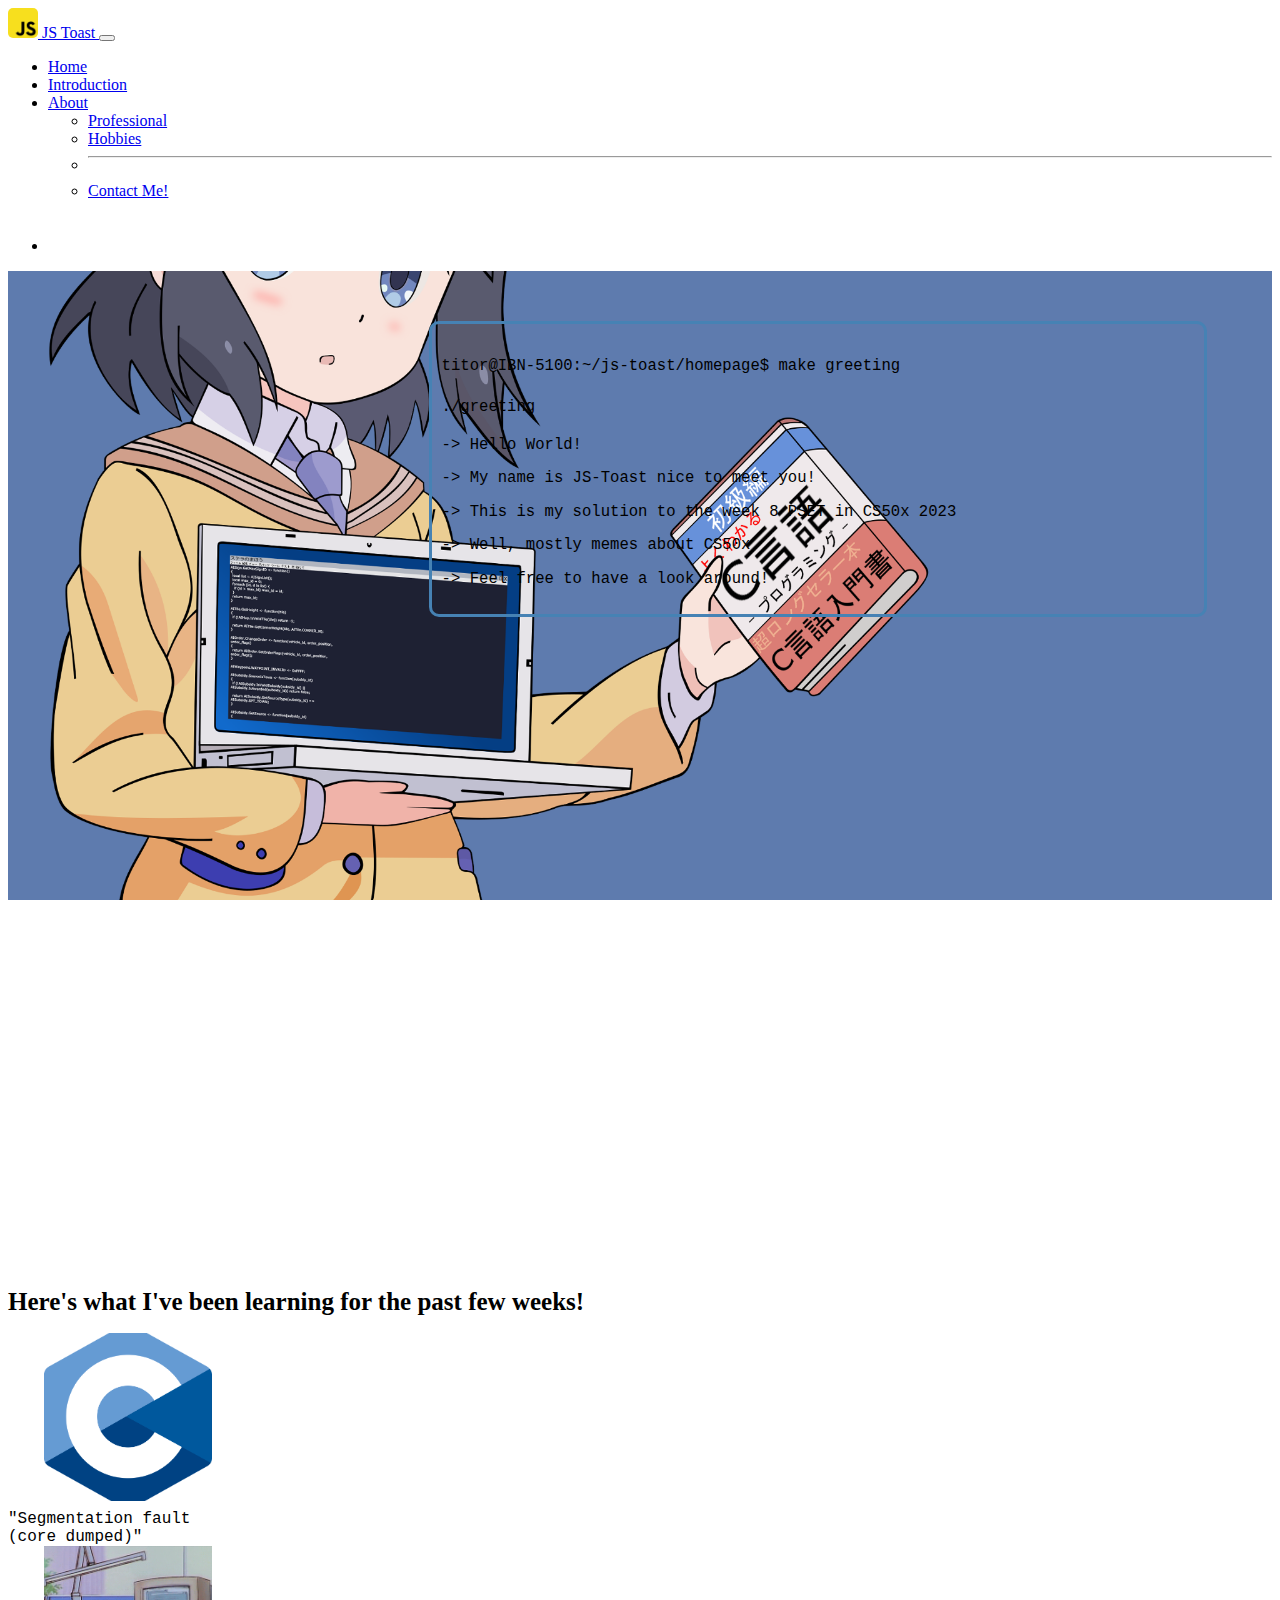
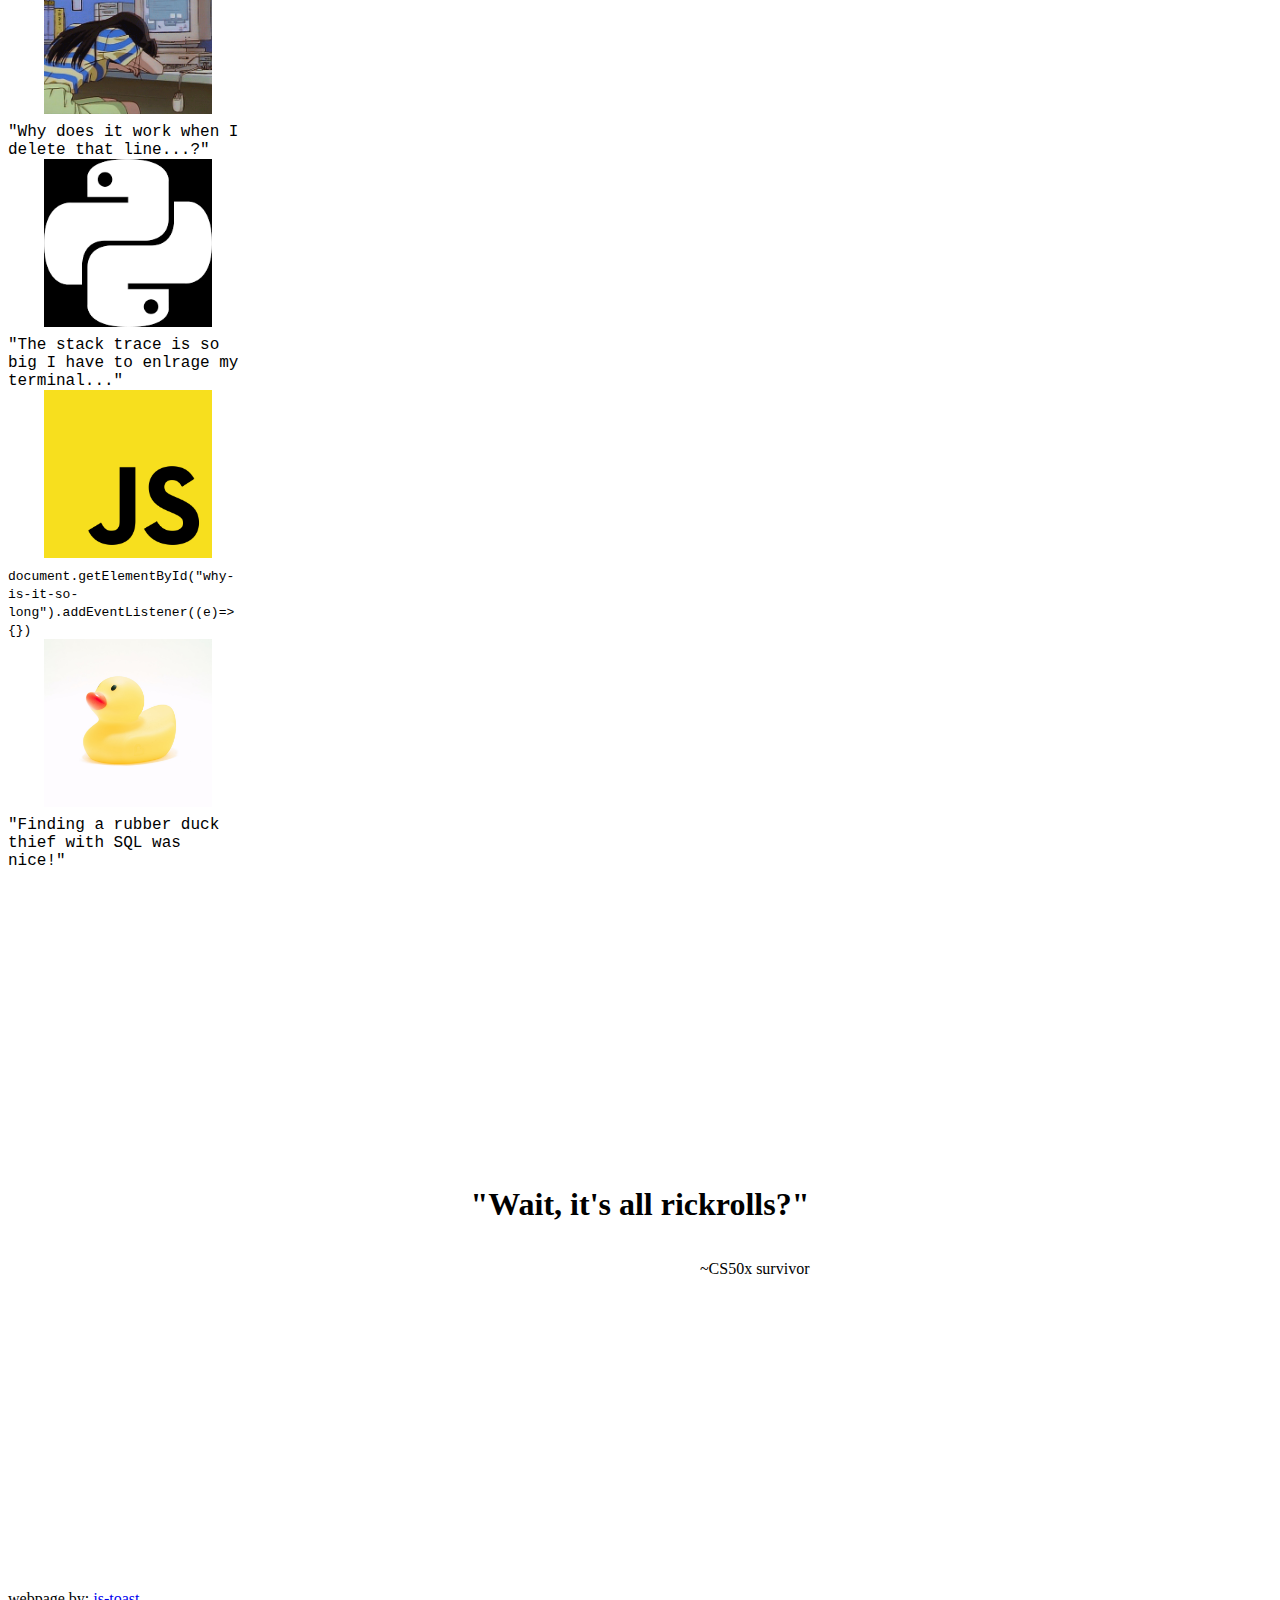
==== index.html @ 6dd67945 "initial commit- made the landing page the rest remains" ====
<!DOCTYPE html>

<html lang="en">
  <head>
    <meta content="width=device-width, initial-scale=1" name="viewport" />
    <link
      href="https://cdn.jsdelivr.net/npm/bootstrap@5.2.3/dist/css/bootstrap.min.css"
      rel="stylesheet"
      integrity="sha384-rbsA2VBKQhggwzxH7pPCaAqO46MgnOM80zW1RWuH61DGLwZJEdK2Kadq2F9CUG65"
      crossorigin="anonymous"
    />
    <script
      src="https://cdn.jsdelivr.net/npm/bootstrap@5.2.3/dist/js/bootstrap.bundle.min.js"
      integrity="sha384-kenU1KFdBIe4zVF0s0G1M5b4hcpxyD9F7jL+jjXkk+Q2h455rYXK/7HAuoJl+0I4"
      crossorigin="anonymous"
    ></script>
    <link href="styles.css" rel="stylesheet" />
    <title>JS-Toast</title>
  </head>

  <body>
    <nav class="navbar navbar-expand-lg sticky-top navbar-dark bg-black p-3">
      <div class="container-fluid">
        <a href="#" class="navbar-brand">
          <img
            src="assets/js.png"
            alt="JavaScript icon"
            width="30"
            height="30"
            style="object-fit: scale-down; border-radius: 5px"
            class="d-inline-block align-text-top"
          />
          JS Toast
        </a>
        <button
          class="navbar-toggler"
          type="button"
          data-bs-toggle="collapse"
          data-bs-target="#navbarSupportedContent"
          aria-controls="navbarSupportedContent"
          aria-expanded="false"
          aria-label="Toggle navigation"
        >
          <span class="navbar-toggler-icon"></span>
        </button>
        <div class="collapse navbar-collapse" id="navbarSupportedContent">
          <ul class="navbar-nav me-auto mb-2 mb-lg-0">
            <li class="nav-item">
              <a class="nav-link active" aria-current="page" href="#">Home</a>
            </li>
            <li class="nav-item">
              <a class="nav-link" href="#">Introduction</a>
            </li>
            <li class="nav-item dropdown">
              <a
                class="nav-link dropdown-toggle"
                href="#"
                role="button"
                data-bs-toggle="dropdown"
                aria-expanded="false"
              >
                About
              </a>
              <ul class="dropdown-menu">
                <li><a class="dropdown-item" href="#">Professional</a></li>
                <li><a class="dropdown-item" href="#">Hobbies</a></li>
                <li>
                  <hr class="dropdown-divider" />
                </li>
                <li>
                  <a class="dropdown-item" href="#">Contact Me!</a>
                </li>
              </ul>
            </li>
          </ul>
          <ul class="nav justify-content-end">
            <li class="nav-item">
              <a href="https://github.com/bosari-a" target="_blank">
                <svg
                  width="35"
                  height="35"
                  viewBox="0 0 73 73"
                  version="1.1"
                  xmlns="http://www.w3.org/2000/svg"
                  xmlns:xlink="http://www.w3.org/1999/xlink"
                >
                  <title>team-collaboration/version-control/github</title>
                  <desc>Created with Sketch.</desc>
                  <defs></defs>
                  <g
                    id="team-collaboration/version-control/github"
                    stroke="none"
                    stroke-width="1"
                    fill="none"
                    fill-rule="evenodd"
                  >
                    <g
                      id="container"
                      transform="translate(2.000000, 2.000000)"
                      fill-rule="nonzero"
                    >
                      <rect
                        id="mask"
                        stroke=""
                        stroke-width="2"
                        fill=""
                        x="-1"
                        y="-1"
                        width="71"
                        height="71"
                        rx="14"
                      ></rect>
                      <path
                        d="M58.3067362,21.4281798 C55.895743,17.2972267 52.6253846,14.0267453 48.4948004,11.615998 C44.3636013,9.20512774 39.8535636,8 34.9614901,8 C30.0700314,8 25.5585181,9.20549662 21.4281798,11.615998 C17.2972267,14.0266224 14.0269912,17.2972267 11.615998,21.4281798 C9.20537366,25.5590099 8,30.0699084 8,34.9607523 C8,40.8357654 9.71405782,46.1187277 13.1430342,50.8109917 C16.5716416,55.5036246 21.0008949,58.7507436 26.4304251,60.5527176 C27.0624378,60.6700211 27.5302994,60.5875152 27.8345016,60.3072901 C28.1388268,60.0266961 28.290805,59.6752774 28.290805,59.2545094 C28.290805,59.1842994 28.2847799,58.5526556 28.2730988,57.3588401 C28.2610487,56.1650247 28.2553926,55.1235563 28.2553926,54.2349267 L27.4479164,54.3746089 C26.9330843,54.468919 26.2836113,54.5088809 25.4994975,54.4975686 C24.7157525,54.4866252 23.9021284,54.4044881 23.0597317,54.2517722 C22.2169661,54.1004088 21.4330982,53.749359 20.7075131,53.1993604 C19.982297,52.6493618 19.4674649,51.9294329 19.1631397,51.0406804 L18.8120898,50.2328353 C18.5780976,49.6950097 18.2097104,49.0975487 17.7064365,48.4426655 C17.2031625,47.7871675 16.6942324,47.3427912 16.1794003,47.108799 L15.9336039,46.9328437 C15.7698216,46.815909 15.6178435,46.6748743 15.4773006,46.511215 C15.3368806,46.3475556 15.2317501,46.1837734 15.1615401,46.0197452 C15.0912072,45.855594 15.1494901,45.7209532 15.3370036,45.6153308 C15.5245171,45.5097084 15.8633939,45.4584343 16.3551097,45.4584343 L17.0569635,45.5633189 C17.5250709,45.6571371 18.104088,45.9373622 18.7947525,46.4057156 C19.4850481,46.8737001 20.052507,47.4821045 20.4972521,48.230683 C21.0358155,49.1905062 21.6846737,49.9218703 22.4456711,50.4251443 C23.2060537,50.9284182 23.9727072,51.1796248 24.744894,51.1796248 C25.5170807,51.1796248 26.1840139,51.121096 26.7459396,51.0046532 C27.3072505,50.8875956 27.8338868,50.7116403 28.3256025,50.477771 C28.5362325,48.9090515 29.1097164,47.7039238 30.0455624,46.8615271 C28.7116959,46.721353 27.5124702,46.5102313 26.4472706,46.2295144 C25.3826858,45.9484285 24.2825656,45.4922482 23.1476478,44.8597436 C22.0121153,44.2280998 21.0701212,43.44374 20.3214198,42.5080169 C19.5725954,41.571802 18.9580429,40.3426971 18.4786232,38.821809 C17.9989575,37.300306 17.7590632,35.5451796 17.7590632,33.5559381 C17.7590632,30.7235621 18.6837199,28.3133066 20.5326645,26.3238191 C19.6665366,24.1944035 19.7483048,21.8072644 20.778215,19.1626478 C21.4569523,18.951772 22.4635002,19.1100211 23.7973667,19.6364115 C25.1314792,20.1630477 26.1082708,20.6141868 26.7287253,20.9882301 C27.3491798,21.3621504 27.8463057,21.6790175 28.2208409,21.9360032 C30.3978419,21.3277217 32.644438,21.0235195 34.9612442,21.0235195 C37.2780503,21.0235195 39.5251383,21.3277217 41.7022622,21.9360032 L43.0362517,21.0938524 C43.9484895,20.5319267 45.0257392,20.0169716 46.2654186,19.5488642 C47.5058357,19.0810026 48.4543466,18.9521409 49.1099676,19.1630167 C50.1627483,21.8077563 50.2565666,24.1947724 49.3901927,26.324188 C51.2390143,28.3136755 52.1640399,30.7245457 52.1640399,33.556307 C52.1640399,35.5455485 51.9232849,37.3062081 51.444357,38.8393922 C50.9648143,40.3728223 50.3449746,41.6006975 49.5845919,42.5256002 C48.8233486,43.4503799 47.8753296,44.2285916 46.7404118,44.8601125 C45.6052481,45.4921252 44.504759,45.9483056 43.4401742,46.2293914 C42.3750975,46.5104772 41.1758719,46.7217219 39.8420054,46.8621419 C41.0585683,47.9149226 41.6669728,49.5767225 41.6669728,51.846804 L41.6669728,59.2535257 C41.6669728,59.6742937 41.8132948,60.0255895 42.1061847,60.3063064 C42.3987058,60.5865315 42.8606653,60.6690374 43.492678,60.5516109 C48.922946,58.7498829 53.3521992,55.5026409 56.7806837,50.810008 C60.2087994,46.117744 61.923472,40.8347817 61.923472,34.9597686 C61.9222424,30.0695396 60.7162539,25.5590099 58.3067362,21.4281798 Z"
                        id="Shape"
                        fill="#fff"
                      ></path>
                    </g>
                  </g>
                </svg>
              </a>
            </li>
          </ul>
        </div>
      </div>
    </nav>
    <div class="bg1">
      <div class="container bg-opacity-75 bg-black text-bg-dark code-block">
        <div>
          <p>
            <code
              ><span class="text-success"
                >titor@IBN-5100:~/js-toast/homepage$</span
              >
              make greeting
              <p>./greeting</p>
            </code>
          </p>
          <code class="d-block">
            <p>-> Hello World!</p>
            <p>-> My name is JS-Toast nice to meet you!</p>
            <p>-> This is my solution to the week 8 PSET in CS50x 2023</p>
            <p>-> Well, mostly memes about CS50x</p>
            <p>-> Feel free to have a look around!</p>
          </code>
        </div>
      </div>
    </div>

    <div class="bg-black text-bg-dark">
      <div class="container-fluid">
        <h1 class="d-block pt-3 banner-title text-center">
          Here's what I've been learning for the past few weeks!
        </h1>

        <div class="d-flex flex-wrap pt-5 justify-content-around">
          <div class="cstm-card">
            <div class="cstm-card-img">
              <img
                src="assets/c.png"
                class="border border-5 rounded-2 border-dark"
                alt=""
              />
            </div>
            <div class="cstm-card-body p-3 border-1 rounded-1">
              "Segmentation fault (core dumped)"
            </div>
          </div>

          <div class="cstm-card">
            <div class="cstm-card-img">
              <img
                src="assets/fed_up.gif"
                class="border border-5 rounded-2 border-dark"
                alt=""
              />
            </div>
            <div class="cstm-card-body p-3">
              "Why does it work when I delete that line...?"
            </div>
          </div>

          <div class="cstm-card">
            <div class="cstm-card-img">
              <img
                src="assets/py_dark.png"
                class="border border-5 rounded-2 border-dark"
                alt=""
              />
            </div>
            <div class="cstm-card-body p-3">
              "The stack trace is so big I have to enlrage my terminal..."
            </div>
          </div>

          <div class="cstm-card">
            <div class="cstm-card-img">
              <img
                src="assets/js.png"
                class="border border-5 rounded-2 border-dark"
                alt=""
              />
            </div>
            <div class="cstm-card-body p-3">
              <code
                >document.getElementById("why-is-it-so-long").addEventListener((e)=>{})</code
              >
            </div>
          </div>

          <div class="cstm-card">
            <div class="cstm-card-img">
              <img
                src="assets/rubber_duck.jpg"
                class="border border-5 rounded-2 border-dark"
                alt=""
              />
            </div>
            <div class="cstm-card-body p-3">
              "Finding a rubber duck thief with SQL was nice!"
            </div>
          </div>
        </div>
      </div>
    </div>
    <div class="bg2 text-bg-dark">
      <div class="cstm-quote">
        <h1 class="p-5 display-3">"Wait, it's all rickrolls?"</h1>
        <p class="display-6 pe-5">~CS50x survivor</p>
      </div>
    </div>
    <footer class="mt-auto py-3 bg-dark text-bg-dark text-center">
      webpage by:
      <a href="https://github.com/bosari-a">js-toast</a>
    </footer>
  </body>
</html>
---- styles.css ----
.bg1 {
  background-image: url("assets/bg.png");
  background-repeat: no-repeat;
  background-attachment: fixed;
  background-position: 0 -50%;
  background-size: cover;
  height: 100vh;
  padding: 50px 5px;
}
.code-block {
  width: 100%;
  padding: 10px;
  border-radius: 0 !important;
  border: none !important;
}
.banner-title {
  font-family: cursive;
  font-size: 25px;
}
.bg2 {
  background-image: url("assets/cat_girl.jpg");
  background-repeat: no-repeat;
  background-attachment: fixed;
  background-size: cover;
  background-position: 60% 30%;
  height: 80vh;
  display: flex;
  justify-content: center;
  align-items: center;
}
.cstm-card {
  display: flex;
  flex-direction: column;
  text-align: center;
  gap: 5px;
  max-width: 240px !important;
}
.cstm-card-img img {
  width: 100%;
  aspect-ratio: 1/1;
  object-fit: cover;
  transition: 500ms;
  cursor: pointer;
}
.cstm-card-img img:hover {
  transform: scale(1.03);
  transition: 500ms;
  box-shadow: 0px 0px 20px rgb(255, 255, 255, 0.2);
}
.cstm-card-body {
  text-align: left;
  font-family: monospace, "Courier New", Courier;
}
.cstm-quote {
  font-family: cursive;
  display: flex;
  flex-direction: column;
}
.cstm-quote > p {
  align-self: flex-end;
}
@media only screen and (min-width: 767px) {
  .code-block {
    max-width: 60%;
    border: 3px solid #4682b4 !important;
    border-radius: 10px !important;
    margin-right: 60px;
    margin-left: auto;
    font-size: larger;
  }
  .cstm-card-img img {
    width: 70%;
  }
  .bg2{
    background-position: 100% 0;
  }
}
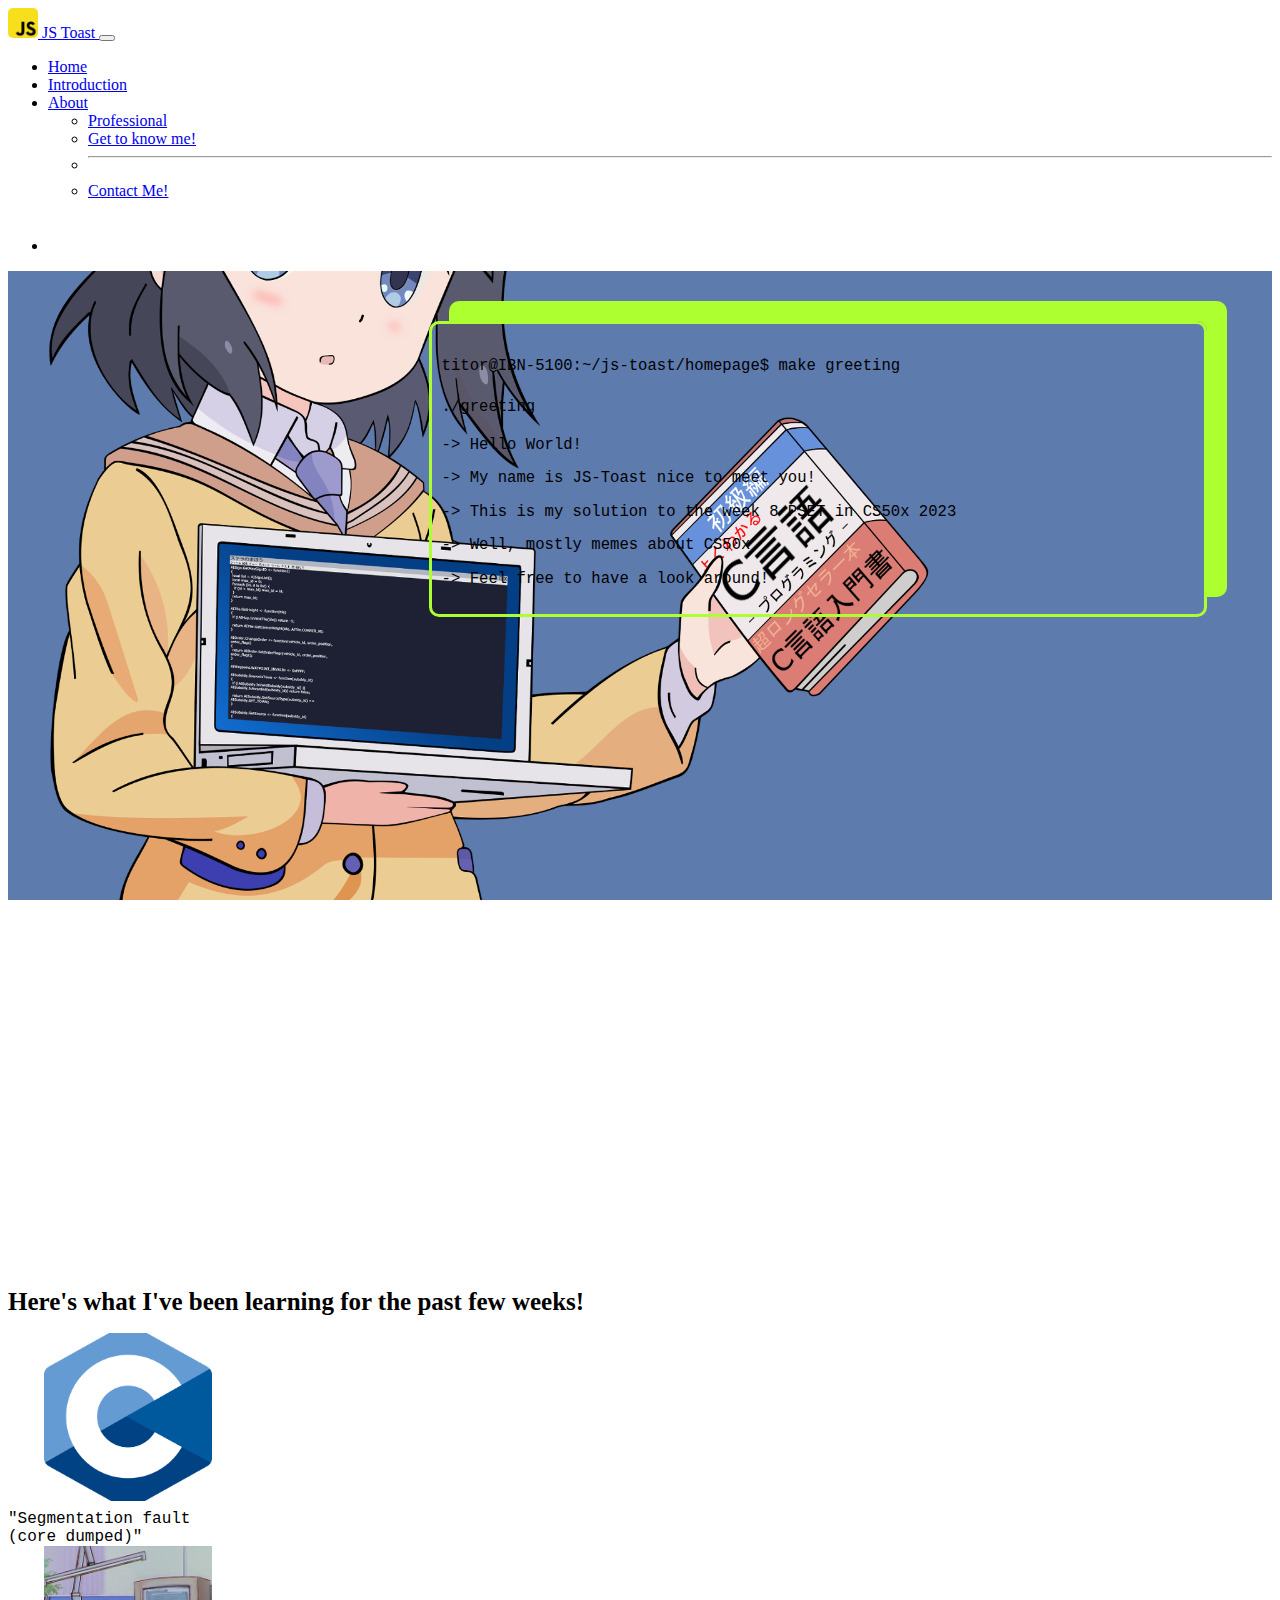
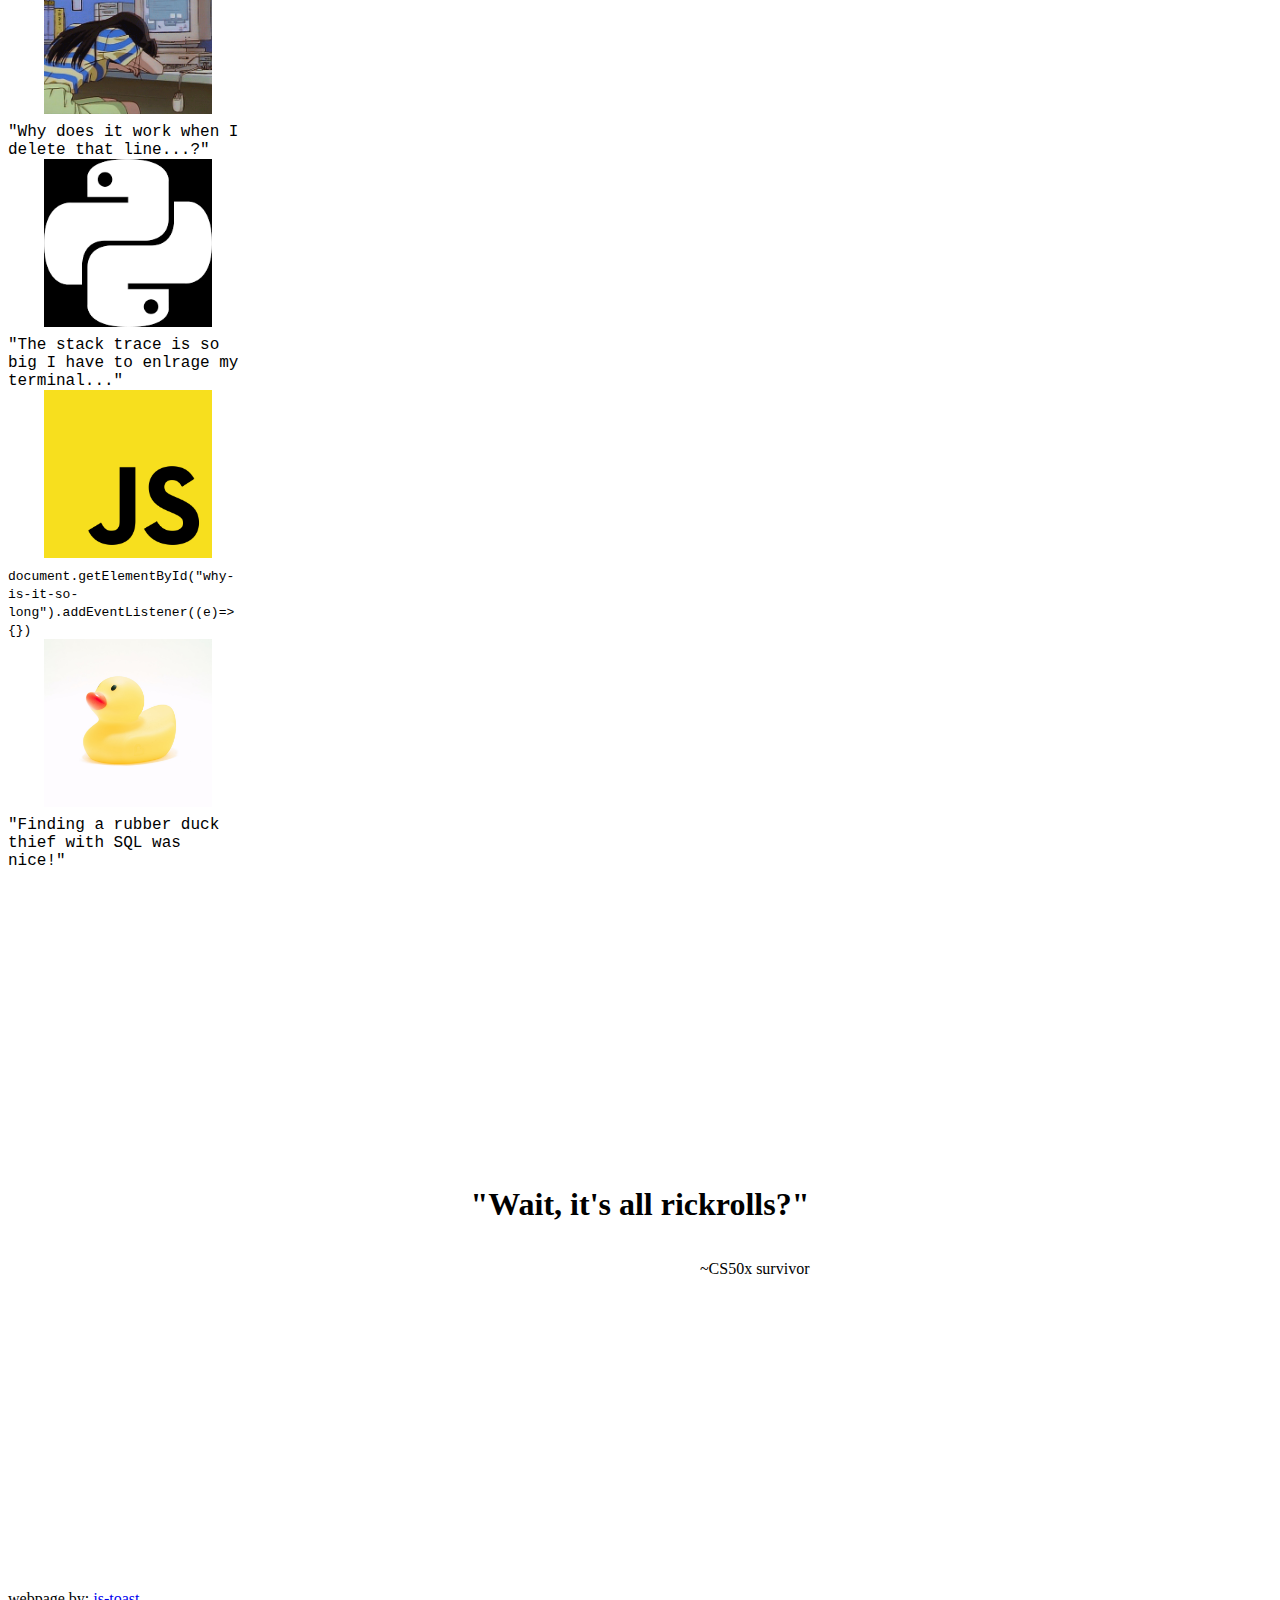
==== commit d21d130b: "made hobbies page into get to know me and changed layout created protfolio page and made flexbox gri" ====
--- a/index.html
+++ b/index.html
@@ -46,10 +46,12 @@
         <div class="collapse navbar-collapse" id="navbarSupportedContent">
           <ul class="navbar-nav me-auto mb-2 mb-lg-0">
             <li class="nav-item">
-              <a class="nav-link active" aria-current="page" href="#">Home</a>
+              <a class="nav-link active" aria-current="page" href="index.html"
+                >Home</a
+              >
             </li>
             <li class="nav-item">
-              <a class="nav-link" href="#">Introduction</a>
+              <a class="nav-link" href="intro.html">Introduction</a>
             </li>
             <li class="nav-item dropdown">
               <a
@@ -62,8 +64,8 @@
                 About
               </a>
               <ul class="dropdown-menu">
-                <li><a class="dropdown-item" href="#">Professional</a></li>
-                <li><a class="dropdown-item" href="#">Hobbies</a></li>
+                <li><a class="dropdown-item" href="prof.html">Professional</a></li>
+                <li><a class="dropdown-item" href="hobbies.html">Get to know me!</a></li>
                 <li>
                   <hr class="dropdown-divider" />
                 </li>
@@ -229,7 +231,7 @@
         <p class="display-6 pe-5">~CS50x survivor</p>
       </div>
     </div>
-    <footer class="mt-auto py-3 bg-dark text-bg-dark text-center">
+    <footer class="mt-auto py-3 bg-black text-bg-dark text-center">
       webpage by:
       <a href="https://github.com/bosari-a">js-toast</a>
     </footer>
--- a/styles.css
+++ b/styles.css
@@ -62,16 +62,17 @@
 @media only screen and (min-width: 767px) {
   .code-block {
     max-width: 60%;
-    border: 3px solid #4682b4 !important;
+    border: 3px solid greenyellow !important;
     border-radius: 10px !important;
     margin-right: 60px;
     margin-left: auto;
     font-size: larger;
+    box-shadow: 20px -20px greenyellow;
   }
   .cstm-card-img img {
     width: 70%;
   }
-  .bg2{
+  .bg2 {
     background-position: 100% 0;
   }
 }
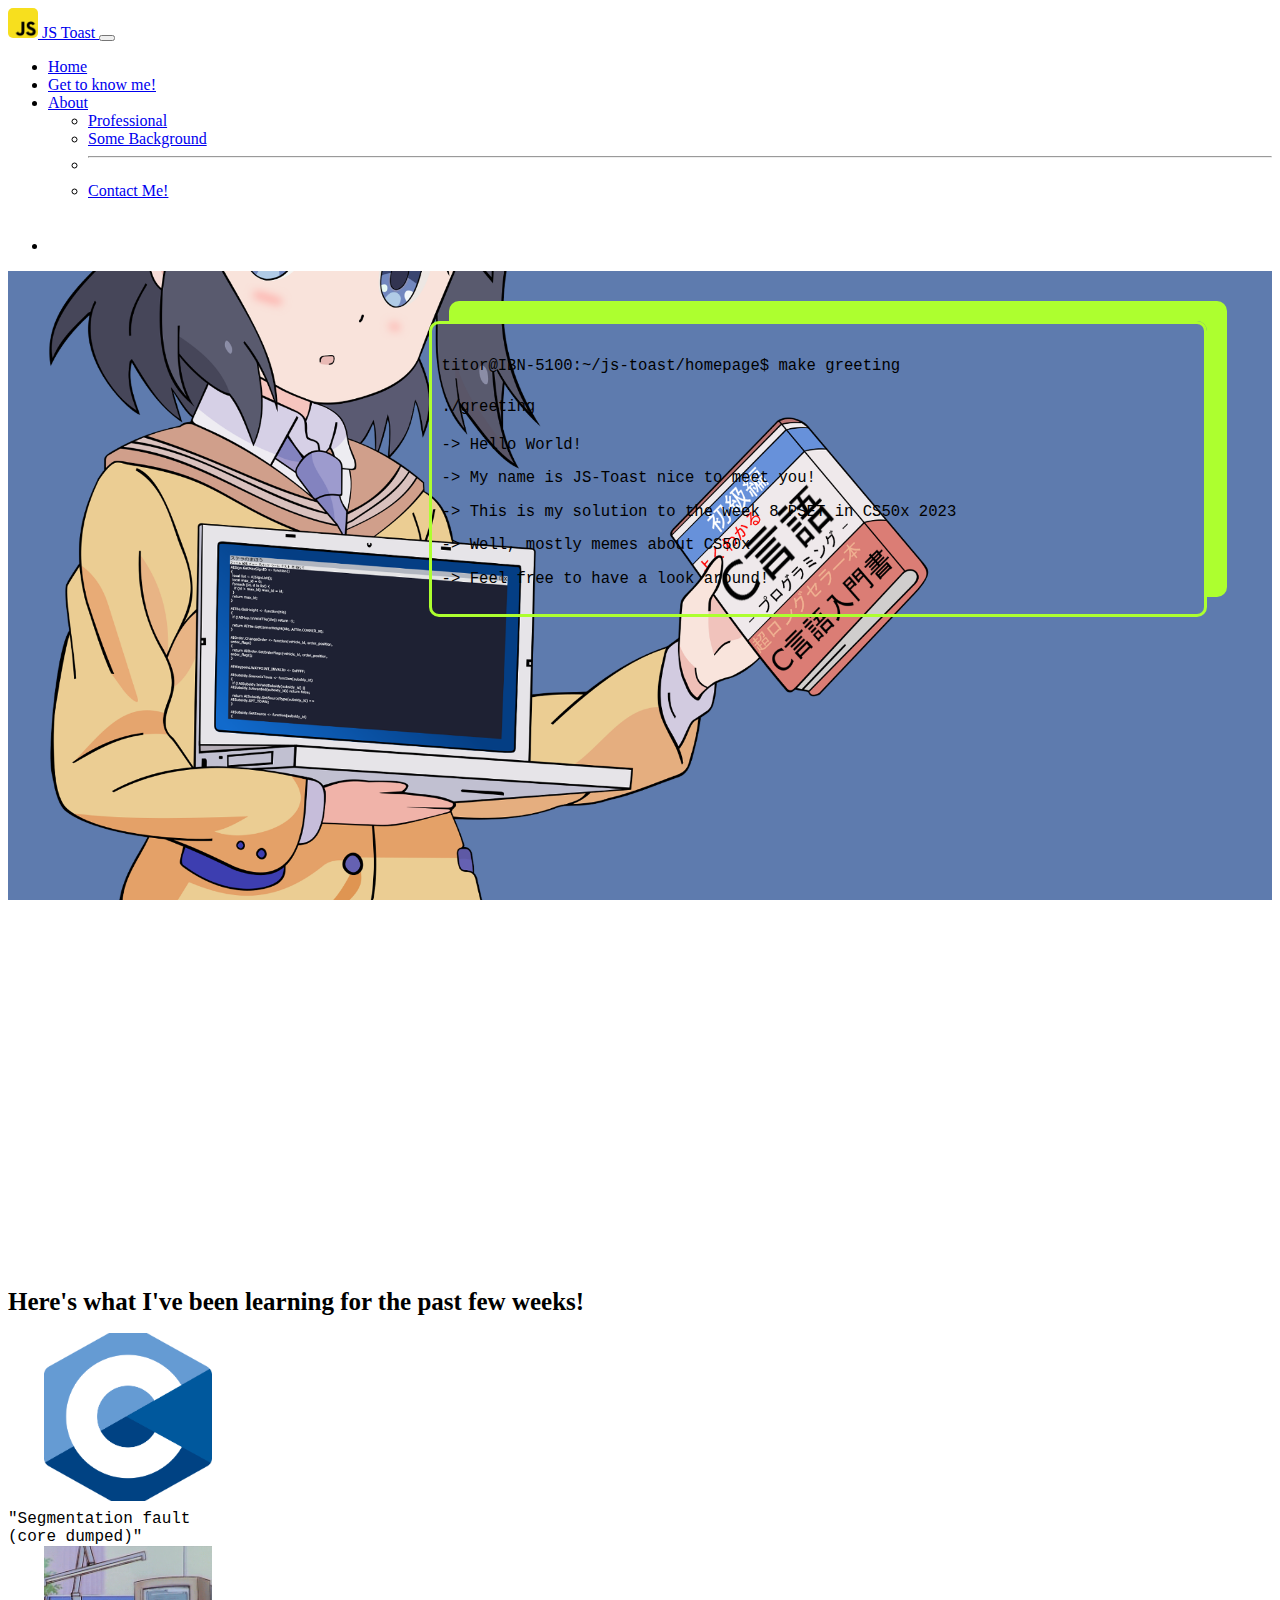
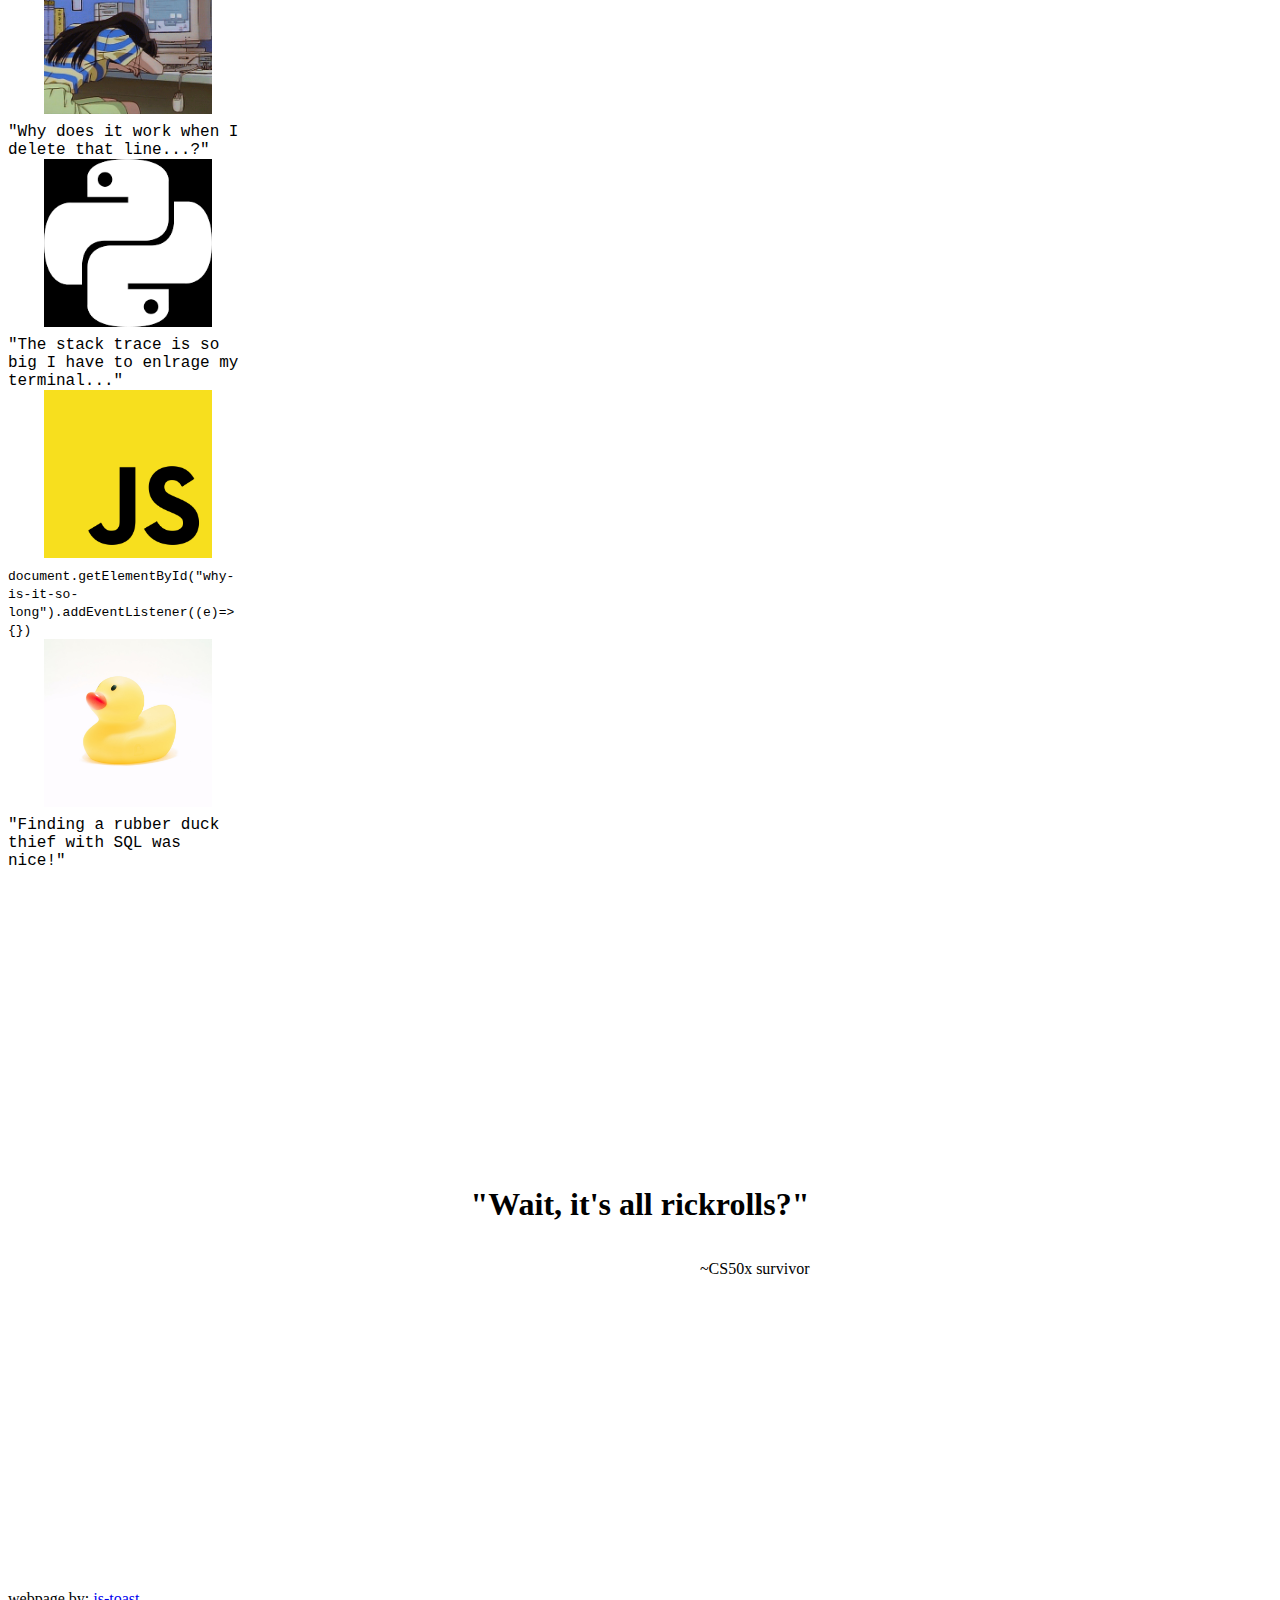
==== commit cd110171: "changed navbar link order for all pages" ====
--- a/index.html
+++ b/index.html
@@ -51,7 +51,7 @@
               >
             </li>
             <li class="nav-item">
-              <a class="nav-link" href="intro.html">Introduction</a>
+              <a class="nav-link" href="hobbies.html">Get to know me!</a>
             </li>
             <li class="nav-item dropdown">
               <a
@@ -65,7 +65,7 @@
               </a>
               <ul class="dropdown-menu">
                 <li><a class="dropdown-item" href="prof.html">Professional</a></li>
-                <li><a class="dropdown-item" href="hobbies.html">Get to know me!</a></li>
+                <li><a class="dropdown-item" href="intro.html">Some Background</a></li>
                 <li>
                   <hr class="dropdown-divider" />
                 </li>
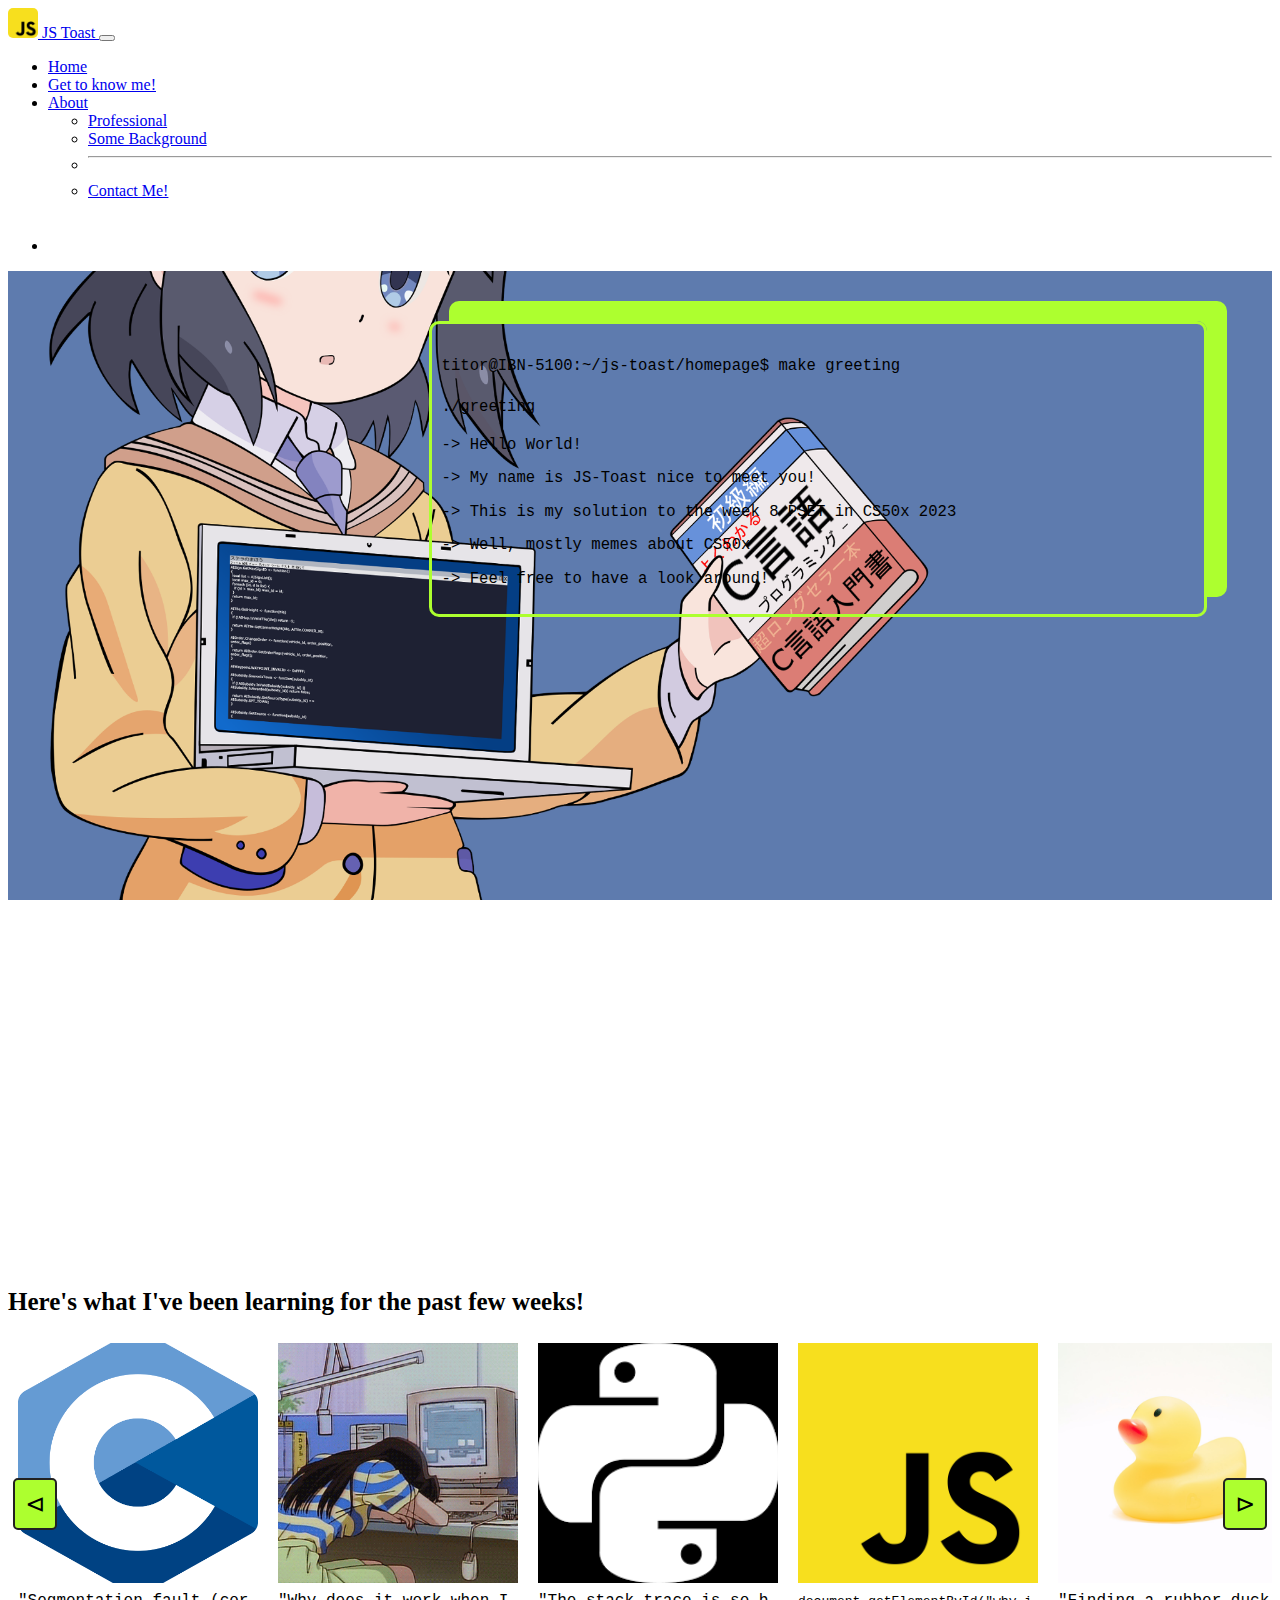
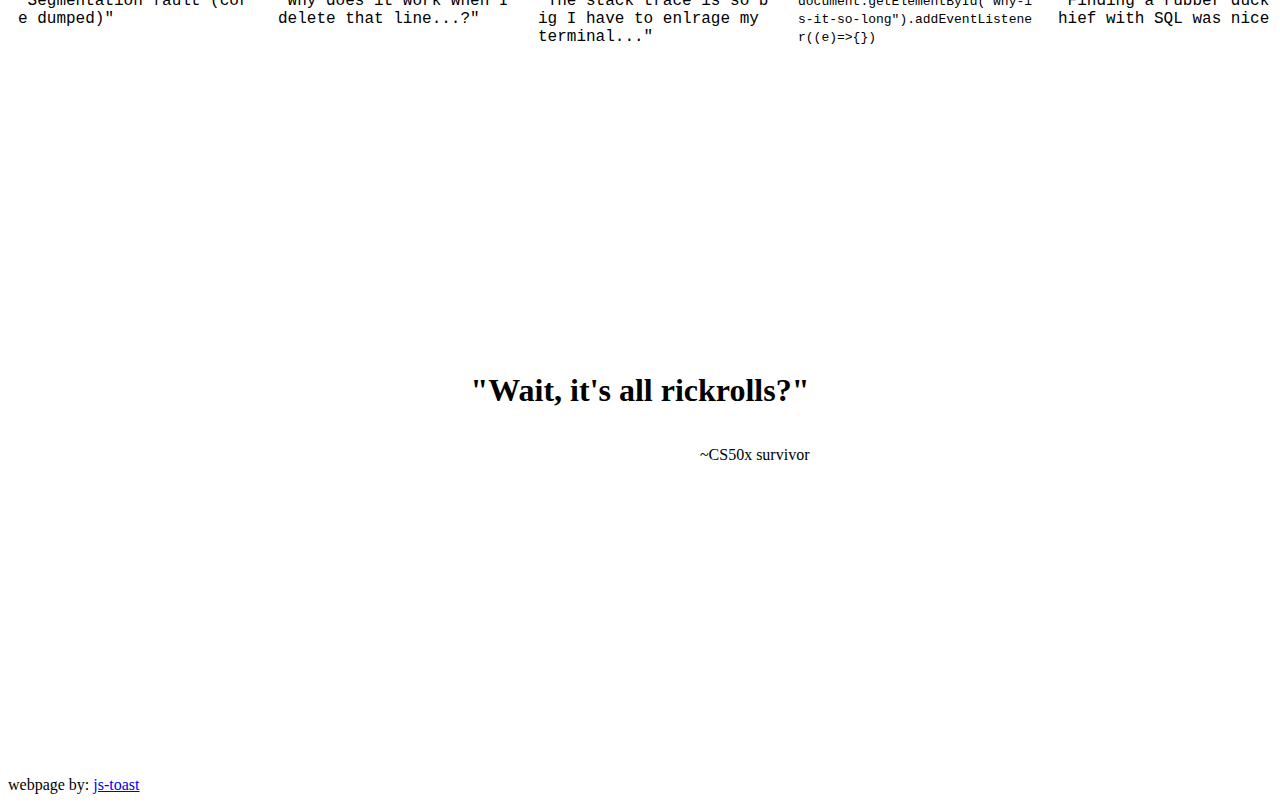
==== commit b8119df3: "added carousel to large screens" ====
--- a/index.html
+++ b/index.html
@@ -1,8 +1,8 @@
 <!DOCTYPE html>
-
 <html lang="en">
   <head>
     <meta content="width=device-width, initial-scale=1" name="viewport" />
+    <meta charset="UTF-8" />
     <link
       href="https://cdn.jsdelivr.net/npm/bootstrap@5.2.3/dist/css/bootstrap.min.css"
       rel="stylesheet"
@@ -64,8 +64,12 @@
                 About
               </a>
               <ul class="dropdown-menu">
-                <li><a class="dropdown-item" href="prof.html">Professional</a></li>
-                <li><a class="dropdown-item" href="intro.html">Some Background</a></li>
+                <li>
+                  <a class="dropdown-item" href="prof.html">Professional</a>
+                </li>
+                <li>
+                  <a class="dropdown-item" href="intro.html">Some Background</a>
+                </li>
                 <li>
                   <hr class="dropdown-divider" />
                 </li>
@@ -155,72 +159,110 @@
           Here's what I've been learning for the past few weeks!
         </h1>
 
-        <div class="d-flex flex-wrap pt-5 justify-content-around">
-          <div class="cstm-card">
-            <div class="cstm-card-img">
-              <img
-                src="assets/c.png"
-                class="border border-5 rounded-2 border-dark"
-                alt=""
-              />
-            </div>
-            <div class="cstm-card-body p-3 border-1 rounded-1">
-              "Segmentation fault (core dumped)"
-            </div>
-          </div>
-
-          <div class="cstm-card">
-            <div class="cstm-card-img">
-              <img
-                src="assets/fed_up.gif"
-                class="border border-5 rounded-2 border-dark"
-                alt=""
-              />
-            </div>
-            <div class="cstm-card-body p-3">
-              "Why does it work when I delete that line...?"
-            </div>
-          </div>
-
-          <div class="cstm-card">
-            <div class="cstm-card-img">
-              <img
-                src="assets/py_dark.png"
-                class="border border-5 rounded-2 border-dark"
-                alt=""
-              />
-            </div>
-            <div class="cstm-card-body p-3">
-              "The stack trace is so big I have to enlrage my terminal..."
-            </div>
-          </div>
-
-          <div class="cstm-card">
-            <div class="cstm-card-img">
-              <img
-                src="assets/js.png"
-                class="border border-5 rounded-2 border-dark"
-                alt=""
-              />
-            </div>
-            <div class="cstm-card-body p-3">
-              <code
-                >document.getElementById("why-is-it-so-long").addEventListener((e)=>{})</code
-              >
-            </div>
-          </div>
-
-          <div class="cstm-card">
-            <div class="cstm-card-img">
-              <img
-                src="assets/rubber_duck.jpg"
-                class="border border-5 rounded-2 border-dark"
-                alt=""
-              />
-            </div>
-            <div class="cstm-card-body p-3">
-              "Finding a rubber duck thief with SQL was nice!"
-            </div>
+        <div class="cstm-wrapper">
+          <div class="cstm-cards">
+            <button class="left-btn">&LeftTriangle;</button>
+            <div class="cstm-card">
+              <div class="cstm-card-img">
+                <img
+                  src="assets/c.png"
+                  class="border border-5 rounded-2 border-dark"
+                  alt=""
+                />
+              </div>
+              <div class="cstm-card-body p-3 border-1 rounded-1">
+                "Segmentation fault (core dumped)"
+              </div>
+            </div>
+            <div class="cstm-card">
+              <div class="cstm-card-img">
+                <img
+                  src="assets/fed_up.gif"
+                  class="border border-5 rounded-2 border-dark"
+                  alt=""
+                />
+              </div>
+              <div class="cstm-card-body p-3">
+                "Why does it work when I delete that line...?"
+              </div>
+            </div>
+            <div class="cstm-card">
+              <div class="cstm-card-img">
+                <img
+                  src="assets/py_dark.png"
+                  class="border border-5 rounded-2 border-dark"
+                  alt=""
+                />
+              </div>
+              <div class="cstm-card-body p-3">
+                "The stack trace is so big I have to enlrage my terminal..."
+              </div>
+            </div>
+            <div class="cstm-card">
+              <div class="cstm-card-img">
+                <img
+                  src="assets/js.png"
+                  class="border border-5 rounded-2 border-dark"
+                  alt=""
+                />
+              </div>
+              <div class="cstm-card-body p-3">
+                <code
+                  >document.getElementById("why-is-it-so-long").addEventListener((e)=>{})</code
+                >
+              </div>
+            </div>
+            <div class="cstm-card">
+              <div class="cstm-card-img">
+                <img
+                  src="assets/rubber_duck.jpg"
+                  class="border border-5 rounded-2 border-dark"
+                  alt=""
+                />
+              </div>
+              <div class="cstm-card-body p-3">
+                "Finding a rubber duck thief with SQL was nice!"
+              </div>
+            </div>
+            <div class="cstm-card">
+              <div class="cstm-card-img">
+                <img
+                  src="assets/ml.jpg"
+                  class="border border-5 rounded-2 border-dark"
+                  alt=""
+                />
+              </div>
+              <div class="cstm-card-body p-3 border-1 rounded-1">
+                "Throw whatever sticks in the wall and call it a neural
+                network!"
+              </div>
+            </div>
+            <div class="cstm-card">
+              <div class="cstm-card-img">
+                <img
+                  src="assets/img1.jpg"
+                  class="border border-5 rounded-2 border-dark"
+                  alt=""
+                />
+              </div>
+              <div class="cstm-card-body p-3 border-1 rounded-1">
+                "Spend 2 hrs deciding on your VSCode color theme and 5 mins on
+                coding~"
+              </div>
+            </div>
+            <div class="cstm-card">
+              <div class="cstm-card-img">
+                <img
+                  src="assets/gaming.jpg"
+                  class="border border-5 rounded-2 border-dark"
+                  alt=""
+                />
+              </div>
+              <div class="cstm-card-body p-3 border-1 rounded-1">
+                "And finally, the sudden urge to pick up a controller"
+              </div>
+            </div>
+            <button class="right-btn">&RightTriangle;</button>
           </div>
         </div>
       </div>
@@ -235,5 +277,6 @@
       webpage by:
       <a href="https://github.com/bosari-a">js-toast</a>
     </footer>
+    <script src="carousel.js"></script>
   </body>
 </html>
--- a/styles.css
+++ b/styles.css
@@ -27,6 +27,12 @@
   display: flex;
   justify-content: center;
   align-items: center;
+}
+.cstm-cards {
+  display: flex;
+  flex-wrap: wrap;
+  justify-content: space-around;
+  padding-top: 20px;
 }
 .cstm-card {
   display: flex;
@@ -59,7 +65,22 @@
 .cstm-quote > p {
   align-self: flex-end;
 }
+.right-btn,
+.left-btn {
+  display: none;
+}
 @media only screen and (min-width: 767px) {
+  .cstm-wrapper {
+    position: relative;
+  }
+  .cstm-cards {
+    flex-wrap: nowrap;
+    justify-content: flex-start;
+    gap: 20px;
+    overflow-x: auto;
+    scroll-behavior: smooth !important;
+    padding: 10px;
+  }
   .code-block {
     max-width: 60%;
     border: 3px solid greenyellow !important;
@@ -69,8 +90,49 @@
     font-size: larger;
     box-shadow: 20px -20px greenyellow;
   }
-  .cstm-card-img img {
-    width: 70%;
+  .cstm-card-body {
+    word-break: break-all;
+  }
+  .cstm-card-img {
+    width: fit-content;
+  }
+  .cstm-card-img > img {
+    width: 240px;
+    object-fit: cover;
+  }
+  .cstm-cards::-webkit-scrollbar {
+    width: 5px;
+    height: 8px;
+  }
+  .cstm-cards::-webkit-scrollbar-track {
+    background-color: #aaa;
+    margin: 0 10px;
+  }
+  .cstm-cards::-webkit-scrollbar-thumb {
+    background-color: greenyellow;
+  }
+  .cstm-cards button {
+    position: absolute;
+    background-color: greenyellow;
+    padding: 10px;
+    border: 2px solid #222;
+    border-radius: 5px;
+    color: black;
+    font-family: system-ui, -apple-system, BlinkMacSystemFont, "Segoe UI",
+      Roboto, Oxygen, Ubuntu, Cantarell, "Open Sans", "Helvetica Neue",
+      sans-serif;
+    font-size: x-large;
+    z-index: 10;
+  }
+  .right-btn {
+    display: block;
+    top: 45%;
+    right: 5px;
+  }
+  .left-btn {
+    display: block;
+    top: 45%;
+    left: 5px;
   }
   .bg2 {
     background-position: 100% 0;
